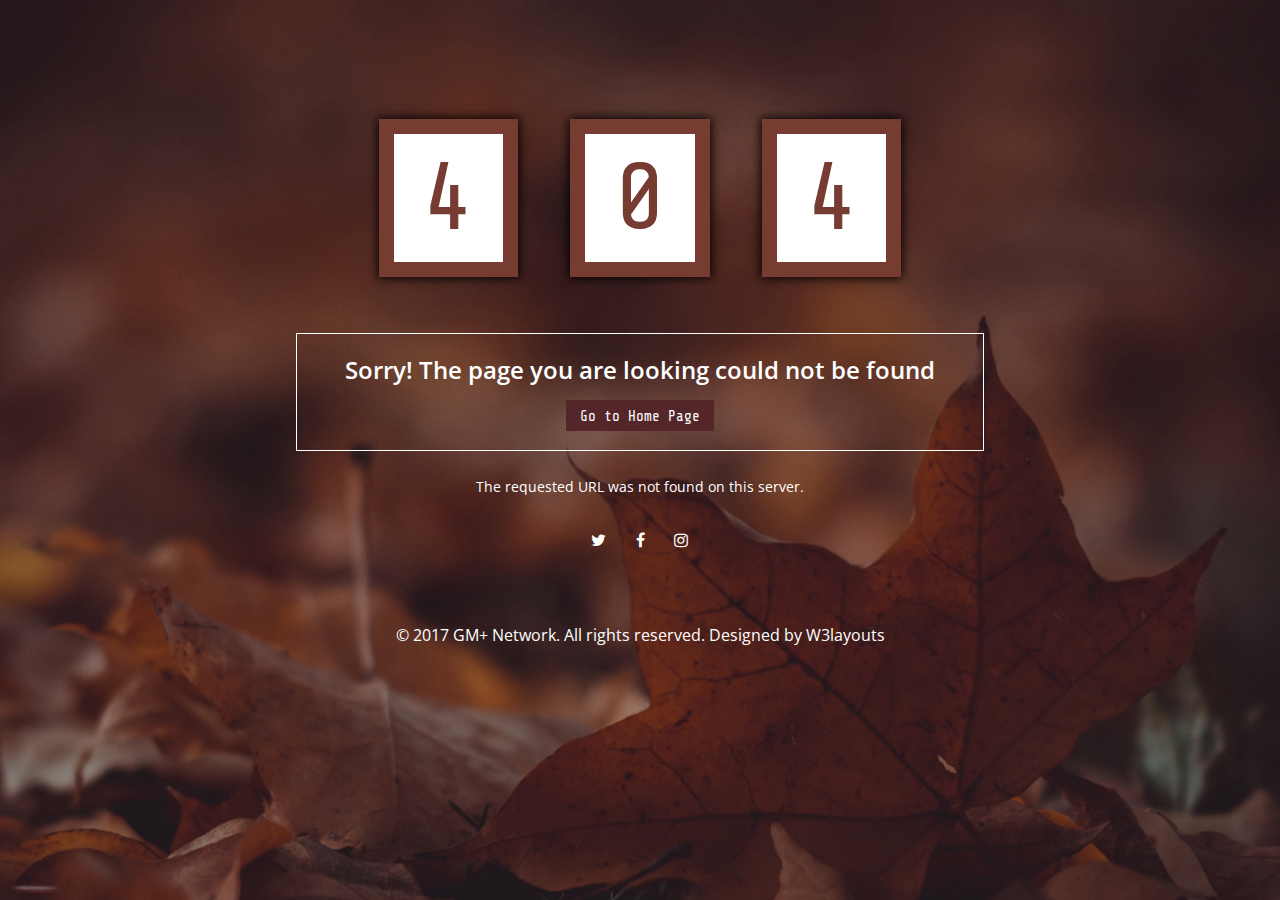
==== 404/index.html @ 59c668ac "Initial 404 Page" ====
<!DOCTYPE html>
<html>
	<head>
		<title>GM+ Network | 404!</title>
			<meta name="viewport" content="width=device-width, initial-scale=1">
			<meta http-equiv="Content-Type" content="text/html; charset=utf-8" />
			<script type="application/x-javascript"> addEventListener("load", function() { setTimeout(hideURLbar, 0); }, false); function hideURLbar(){ window.scrollTo(0,1); } </script>
			<!-- Custom Theme files -->
			<link href="css/style.css" rel="stylesheet" type="text/css" media="all" />
			<link href="css/font-awesome.css" rel="stylesheet">
			<!-- //Custom Theme files -->
			<!-- web font -->
			<link href='//fonts.googleapis.com/css?family=Open+Sans:400,300,600,700,800' rel='stylesheet' type='text/css'>
			<link href="//fonts.googleapis.com/css?family=Share+Tech+Mono" rel="stylesheet">
			<!-- //web font -->
	</head>
<body>
	<!-- main -->
	<div class="agileits-main"> 
		<div class="agileinfo-row">
			<div class="w3layouts-errortext"> 
				<h2>
					<span>4</span>
					<span>0</span>
					<span>4</span>
				</h2>
				<h3>Sorry! The page you are looking could not be found <br><a href="https://gmplus.xyz">Go to Home Page</a></h3>
				<p class="w3lstext">The requested URL was not found on this server.</p>
				<div class="wthree-sicon">
					<a href="#" class="social-button twitter"><i class="fa fa-twitter"></i></a>
					<a href="#" class="social-button facebook"><i class="fa fa-facebook"></i></a> 
					<a href="#" class="social-button instagram"><i class="fa fa-instagram"></i></a> 
				</div>  
			</div>
		</div>	
	</div>	
	<div class="copyright w3-agile">
		<p>© 2017 GM+ Network. All rights reserved. Designed by <a href="https://w3layouts.com/" target="_blank">W3layouts</a></p>
	</div>
</body>
</html>
---- 404/css/style.css ----
/*--
Author: W3layouts
Author URL: http://w3layouts.com
License: Creative Commons Attribution 3.0 Unported
License URL: http://creativecommons.org/licenses/by/3.0/
--*/
/*-- reset --*/
html,body,div,span,applet,object,iframe,h1,h2,h3,h4,h5,h6,p,blockquote,pre,a,abbr,acronym,address,big,cite,code,del,dfn,em,img,ins,kbd,q,s,samp,small,strike,strong,sub,sup,tt,var,b,u,i,dl,dt,dd,ol,nav ul,nav li,fieldset,form,label,legend,table,caption,tbody,tfoot,thead,tr,th,td,article,aside,canvas,details,embed,figure,figcaption,footer,header,hgroup,menu,nav,output,ruby,section,summary,time,mark,audio,video{margin:0;padding:0;border:0;font-size:100%;font:inherit;vertical-align:baseline;}
article, aside, details, figcaption, figure,footer, header, hgroup, menu, nav, section {display: block;}
ol,ul{list-style:none;margin:0px;padding:0px;}
blockquote,q{quotes:none;}
blockquote:before,blockquote:after,q:before,q:after{content:'';content:none;}
table{border-collapse:collapse;border-spacing:0;}
/*-- start editing from here --*/
a{text-decoration:none;}
.txt-rt{text-align:right;}/* text align right */
.txt-lt{text-align:left;}/* text align left */
.txt-center{text-align:center;}/* text align center */
.float-rt{float:right;}/* float right */
.float-lt{float:left;}/* float left */
.clear{clear:both;}/* clear float */
.pos-relative{position:relative;}/* Position Relative */
.pos-absolute{position:absolute;}/* Position Absolute */
.vertical-base{	vertical-align:baseline;}/* vertical align baseline */
.vertical-top{	vertical-align:top;}/* vertical align top */
nav.vertical ul li{	display:block;}/* vertical menu */
nav.horizontal ul li{	display: inline-block;}/* horizontal menu */
img{max-width:100%;}
/*-- end reset --*/
body {
    font-family: 'Open Sans', sans-serif;
    background: url(../images/1.jpg)no-repeat center 0px;
	-webkit-background-size:cover;
	-moz-background-size:cover; 
	background-size:cover;
    background-attachment: fixed;
} 
/*-- main --*/ 
.agileinfo-row {
    width: 65%;
    margin:0 auto;
}
/*-- top-nav --*/
.w3top-nav {
    padding-top: 2.5em;
}
.w3top-nav-left {
    float: left;
}
.w3top-nav-right {
    float: right;
    margin-top: 0.8em;
}
.w3top-nav-left h1 {
    font-size: 2.8em;
    font-weight: 100;
    line-height: .9em;
    letter-spacing: -2px;
}
.w3top-nav-left h1 a {
    color: #fff;
} 
.w3top-nav-right h6 {
    font-size: 1em;
    color: #fff;
    font-weight: 100;
    letter-spacing: 2px;
}
/*-- //top-nav --*/
/*-- //errortext --*/
.w3layouts-errortext{
    padding-top: 7em;
    text-align: center;
} 
.w3layouts-errortext h2 {
    font-size: 6em;
    color: #fff;
    line-height: 1.8em;
    font-family: 'Share Tech Mono', monospace;
}
.w3layouts-errortext h2  span {
    background: #fff;
    color: #763c31;
    padding: .1em 0.3em;
    border: 15px solid #763c31;
	-webkit-box-shadow: 0px 0px 10px 1px #000;
	-moz-box-shadow: 0px 0px 10px 1px #000; 
    box-shadow: 0px 0px 10px 1px #000;
}
.w3layouts-errortext h3 {
    font-size: 1.5em;
    color: #fff;
    font-weight: 600;
    border: 1px solid #fff;
    display: inline-block;
    padding: .8em 2em;
    margin: 2em 0 0;
}
.w3layouts-errortext h3 a {
    font-size: 0.6em;
    color: #fff;
	font-weight: 100;
    background: #542629;
    display: inline-block;
    padding: .5em 1em;
    margin-top: 1em;
    font-family: 'Share Tech Mono', monospace;
	-webkit-transition:.5s all;
	-moz-transition:.5s all; 
	transition:.5s all;
}
.w3layouts-errortext h3 a:hover {
    color: #FFC107;
    background: transparent;
}
p.w3lstext {
    font-size: 0.9em;
    color: #fff;
    line-height: 2em;
    font-weight: 400;
    width: 65%;
    margin: 1.5em auto;
}
/*-- wthree-sicons --*/ 
.wthree-sicon a {
    font-size: 1em;
    color: #fff;
    margin: 0 .1em;
    border: 1px solid transparent;
    width: 32px;
    height: 32px;
    display: inline-block;
    text-align: center;
    line-height: 2em;
	-webkit-transition:.5s all;
	-moz-transition:.5s all; 
	transition:.5s all;
} 
.wthree-sicon a:hover {
    color: #FFC107;
	border-color: #FFC107;
	-webkit-border-radius: 50%;
	-moz-border-radius: 50%;
	-o-border-radius: 50%;
	-ms-border-radius: 50%;
    border-radius: 50%;
}
/*-- //wthree-sicons --*  
/*-- errortext --*/
/*-- copyright --*/
.copyright {
    margin: 4em 0 1em;
    text-align: center;
}
.copyright p {
    font-size: 1em;
    color: #fff;
	line-height:1.8em;
}
.copyright p a{
    color: #fff; 
	-webkit-transition: 0.5s all;
	-moz-transition: 0.5s all;
	-o-transition: 0.5s all;
	-ms-transition: 0.5s all;
	transition: 0.5s all;
}
.copyright p a:hover{
    color: #4CAF50;	
}
/*-- //copyright --*/
/*-- //main --*/
/*-- responsive-design --*/ 
@media(max-width:1280px){
p.w3lstext { 
    width: 72%; 
}
}
@media(max-width:1080px){
p.w3lstext {
    width: 94%;
}
.agileinfo-row {
    width: 68%; 
}
}
@media(max-width:1024px){
.w3layouts-errortext h2 {
    font-size: 5.5em; 
}
.w3layouts-errortext h3 {
    font-size: 1.3em; 
}
.w3layouts-errortext {
    padding-top: 7em; 
}
} 
@media(max-width:800px){
.agileinfo-row {
    width: 80%;
}
}
@media(max-width:736px){
.w3top-nav-left h1 {
    font-size: 2.6em; 
}
.w3layouts-errortext h2 {
    font-size: 4.5em;
}
.w3layouts-errortext h3 { 
    padding: .8em 1em; 
}
.w3top-nav {
    padding-top: 2em;
}
.w3top-nav-right { 
    margin-top: 0.5em;
}
}
@media(max-width:640px){
.w3top-nav-right h6 { 
    letter-spacing: 1px;
}
.w3layouts-errortext h2 span { 
    border-width: 10px; 
}
.w3top-nav-left h1 {
    font-size: 2.4em;
}
.w3layouts-errortext h3 {
    font-size: 1.2em;
}
.agileinfo-row {
    width: 90%;
}
.copyright p { 
    padding: 0 1em;
}
}
@media(max-width:480px){
.w3top-nav-right h6 {
    font-size: 0.9em; 
}
.w3layouts-errortext h2 {
    font-size: 3.5em;
}
.w3layouts-errortext h3 {
    font-size: 1.1em;
    line-height: 1.6em;
    margin: 1.5em 0 0;
}
.w3layouts-errortext h3 a {
    font-size: 0.7em; 
    padding: .2em 1em;
    margin-top: 0.5em; 
}
p.w3lstext {
    width: 100%;
    font-size: 0.8em;
}
.copyright p {
    font-size: 0.9em;  
}
}
@media(max-width:414px){
.w3top-nav-right h6 {
    letter-spacing: 0px;
}
.w3top-nav-left h1 {
    font-size: 2.2em;
}
.w3layouts-errortext h2 span {
    border-width: 7px;
}
.w3layouts-errortext h2 span:nth-child(2) {
    margin: 0 -.1em;
}
.w3layouts-errortext h3 {
    font-size: 1em; 
    margin: 1em 0 0;
}
} 
@media(max-width:375px){
.w3top-nav-left,.w3top-nav-right{
    float: none;
    text-align: center;
}
.w3top-nav-left h1 {
    font-size: 2em;
}
.w3top-nav-right {
    margin-top: 0.8em;
}
.w3top-nav-right h6 {
    font-size: 0.8em;
}
.w3layouts-errortext {
    padding-top: 3em;
}
.w3layouts-errortext h2 {
    font-size: 3em;
}
.copyright {
    margin: 2em 0 1em; 
}
.wthree-sicon a {
    font-size: 0.9em; 
    width: 28px;
    height: 28px; 
}
}
@media(max-width:320px){
.w3layouts-errortext h2 span:nth-child(2) {
    margin: 0 -.2em;
}
.w3layouts-errortext h3 {
    font-size: 0.9em; 
}
.w3layouts-errortext h2 {
    font-size: 2.5em;
}
.w3layouts-errortext h2 span {
    border-width: 5px;
}
.w3top-nav {
    padding-top: 1.5em;
}
}
/*-- //responsive-design --*/
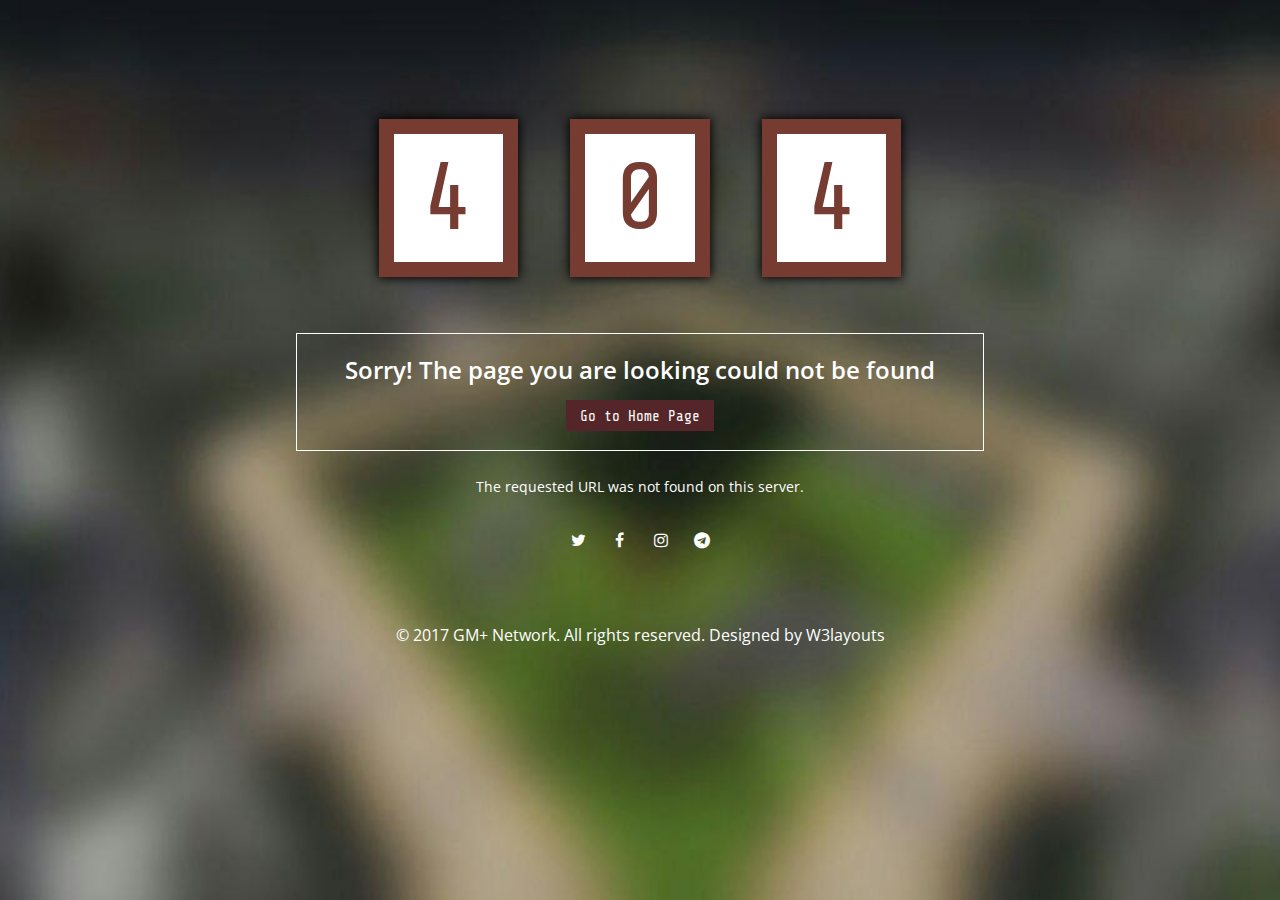
==== commit e2c75015: "Cleanups + FA Update" ====
--- a/404/index.html
+++ b/404/index.html
@@ -4,18 +4,12 @@
 		<title>GM+ Network | 404!</title>
 			<meta name="viewport" content="width=device-width, initial-scale=1">
 			<meta http-equiv="Content-Type" content="text/html; charset=utf-8" />
-			<script type="application/x-javascript"> addEventListener("load", function() { setTimeout(hideURLbar, 0); }, false); function hideURLbar(){ window.scrollTo(0,1); } </script>
-			<!-- Custom Theme files -->
 			<link href="css/style.css" rel="stylesheet" type="text/css" media="all" />
 			<link href="css/font-awesome.css" rel="stylesheet">
-			<!-- //Custom Theme files -->
-			<!-- web font -->
 			<link href='//fonts.googleapis.com/css?family=Open+Sans:400,300,600,700,800' rel='stylesheet' type='text/css'>
 			<link href="//fonts.googleapis.com/css?family=Share+Tech+Mono" rel="stylesheet">
-			<!-- //web font -->
 	</head>
 <body>
-	<!-- main -->
 	<div class="agileits-main"> 
 		<div class="agileinfo-row">
 			<div class="w3layouts-errortext"> 
@@ -27,9 +21,10 @@
 				<h3>Sorry! The page you are looking could not be found <br><a href="https://gmplus.xyz">Go to Home Page</a></h3>
 				<p class="w3lstext">The requested URL was not found on this server.</p>
 				<div class="wthree-sicon">
-					<a href="#" class="social-button twitter"><i class="fa fa-twitter"></i></a>
-					<a href="#" class="social-button facebook"><i class="fa fa-facebook"></i></a> 
-					<a href="#" class="social-button instagram"><i class="fa fa-instagram"></i></a> 
+					<a href="https://twitter.com/gmplusnetwork" class="social-button twitter"><i class="fa fa-twitter"></i></a>
+					<a href="https://facebook.com/gmplusnetwork" class="social-button facebook"><i class="fa fa-facebook"></i></a> 
+					<a href="https://instagram.com/gmplusnetwork" class="social-button instagram"><i class="fa fa-instagram"></i></a> 
+					<a href="https://t.me/gmplusnetwork" class="social-button telegram"><i class="fa fa-telegram"></i></a> 
 				</div>  
 			</div>
 		</div>	
--- a/404/css/style.css
+++ b/404/css/style.css
@@ -1,9 +1,3 @@
-/*--
-Author: W3layouts
-Author URL: http://w3layouts.com
-License: Creative Commons Attribution 3.0 Unported
-License URL: http://creativecommons.org/licenses/by/3.0/
---*/
 /*-- reset --*/
 html,body,div,span,applet,object,iframe,h1,h2,h3,h4,h5,h6,p,blockquote,pre,a,abbr,acronym,address,big,cite,code,del,dfn,em,img,ins,kbd,q,s,samp,small,strike,strong,sub,sup,tt,var,b,u,i,dl,dt,dd,ol,nav ul,nav li,fieldset,form,label,legend,table,caption,tbody,tfoot,thead,tr,th,td,article,aside,canvas,details,embed,figure,figcaption,footer,header,hgroup,menu,nav,output,ruby,section,summary,time,mark,audio,video{margin:0;padding:0;border:0;font-size:100%;font:inherit;vertical-align:baseline;}
 article, aside, details, figcaption, figure,footer, header, hgroup, menu, nav, section {display: block;}
@@ -29,7 +23,7 @@
 /*-- end reset --*/
 body {
     font-family: 'Open Sans', sans-serif;
-    background: url(../images/1.jpg)no-repeat center 0px;
+    background: url(../img/bg1.jpg)no-repeat center 0px;
 	-webkit-background-size:cover;
 	-moz-background-size:cover; 
 	background-size:cover;
@@ -40,33 +34,6 @@
     width: 65%;
     margin:0 auto;
 }
-/*-- top-nav --*/
-.w3top-nav {
-    padding-top: 2.5em;
-}
-.w3top-nav-left {
-    float: left;
-}
-.w3top-nav-right {
-    float: right;
-    margin-top: 0.8em;
-}
-.w3top-nav-left h1 {
-    font-size: 2.8em;
-    font-weight: 100;
-    line-height: .9em;
-    letter-spacing: -2px;
-}
-.w3top-nav-left h1 a {
-    color: #fff;
-} 
-.w3top-nav-right h6 {
-    font-size: 1em;
-    color: #fff;
-    font-weight: 100;
-    letter-spacing: 2px;
-}
-/*-- //top-nav --*/
 /*-- //errortext --*/
 .w3layouts-errortext{
     padding-top: 7em;
@@ -200,33 +167,10 @@
     width: 80%;
 }
 }
-@media(max-width:736px){
-.w3top-nav-left h1 {
-    font-size: 2.6em; 
-}
-.w3layouts-errortext h2 {
-    font-size: 4.5em;
-}
-.w3layouts-errortext h3 { 
-    padding: .8em 1em; 
-}
-.w3top-nav {
-    padding-top: 2em;
-}
-.w3top-nav-right { 
-    margin-top: 0.5em;
-}
-}
 @media(max-width:640px){
-.w3top-nav-right h6 { 
-    letter-spacing: 1px;
-}
 .w3layouts-errortext h2 span { 
     border-width: 10px; 
 }
-.w3top-nav-left h1 {
-    font-size: 2.4em;
-}
 .w3layouts-errortext h3 {
     font-size: 1.2em;
 }
@@ -238,9 +182,6 @@
 }
 }
 @media(max-width:480px){
-.w3top-nav-right h6 {
-    font-size: 0.9em; 
-}
 .w3layouts-errortext h2 {
     font-size: 3.5em;
 }
@@ -263,12 +204,6 @@
 }
 }
 @media(max-width:414px){
-.w3top-nav-right h6 {
-    letter-spacing: 0px;
-}
-.w3top-nav-left h1 {
-    font-size: 2.2em;
-}
 .w3layouts-errortext h2 span {
     border-width: 7px;
 }
@@ -281,19 +216,6 @@
 }
 } 
 @media(max-width:375px){
-.w3top-nav-left,.w3top-nav-right{
-    float: none;
-    text-align: center;
-}
-.w3top-nav-left h1 {
-    font-size: 2em;
-}
-.w3top-nav-right {
-    margin-top: 0.8em;
-}
-.w3top-nav-right h6 {
-    font-size: 0.8em;
-}
 .w3layouts-errortext {
     padding-top: 3em;
 }
@@ -322,8 +244,5 @@
 .w3layouts-errortext h2 span {
     border-width: 5px;
 }
-.w3top-nav {
-    padding-top: 1.5em;
-}
 }
 /*-- //responsive-design --*/ 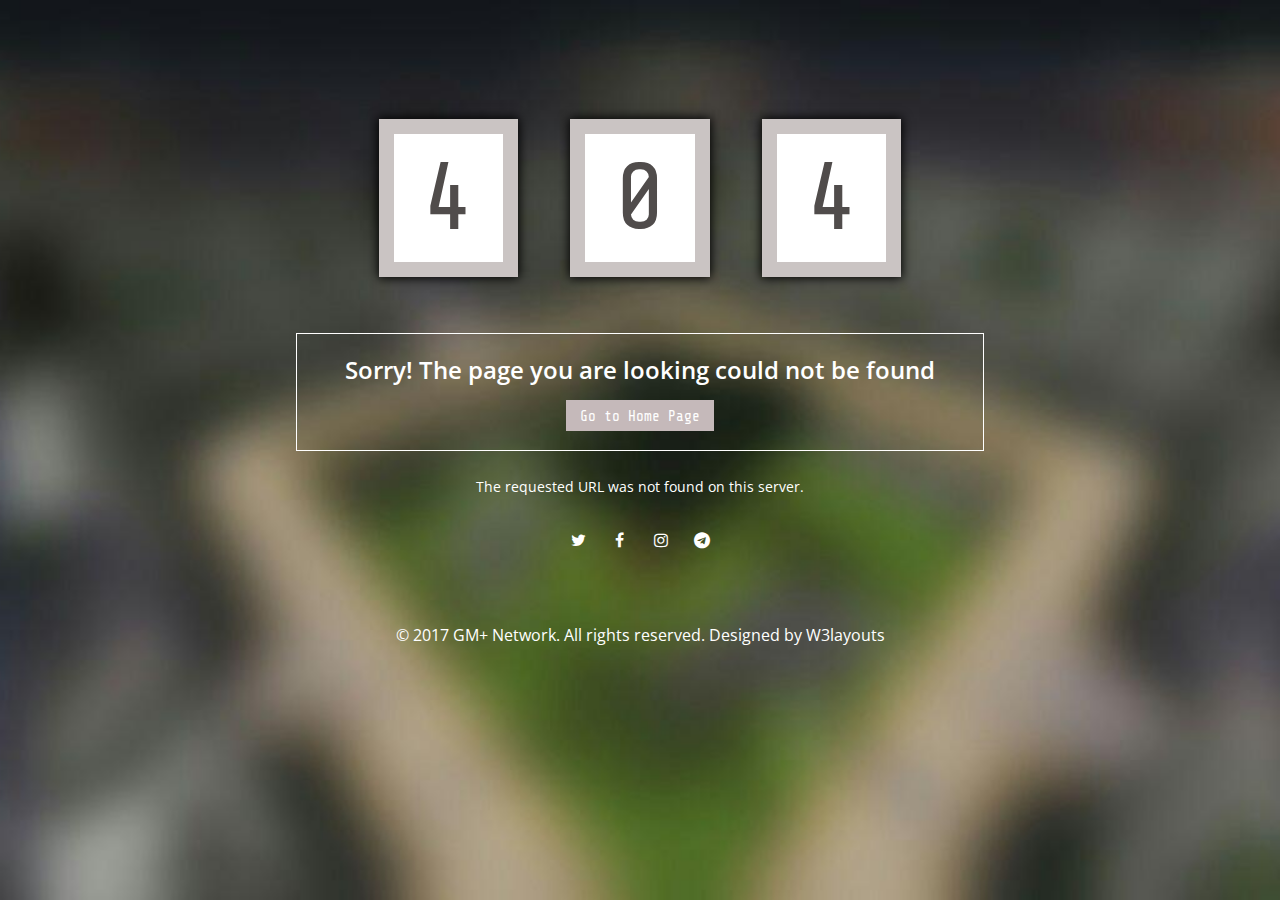
==== commit 318870e3: "Turn this into one-page" ====
--- a/404/index.html
+++ b/404/index.html
@@ -1,36 +1,40 @@
 <!DOCTYPE html>
 <html>
-	<head>
-		<title>GM+ Network | 404!</title>
-			<meta name="viewport" content="width=device-width, initial-scale=1">
-			<meta http-equiv="Content-Type" content="text/html; charset=utf-8" />
-			<link href="css/style.css" rel="stylesheet" type="text/css" media="all" />
-			<link href="css/font-awesome.css" rel="stylesheet">
-			<link href='//fonts.googleapis.com/css?family=Open+Sans:400,300,600,700,800' rel='stylesheet' type='text/css'>
-			<link href="//fonts.googleapis.com/css?family=Share+Tech+Mono" rel="stylesheet">
-	</head>
+<head>
+    <title>GM+ Network | 404!</title>
+    <meta name="viewport" content="width=device-width, initial-scale=1">
+    <meta http-equiv="Content-Type" content="text/html; charset=utf-8"/>
+    <link href="css/style.css" rel="stylesheet" type="text/css" media="all"/>
+    <link href="css/font-awesome.css" rel="stylesheet">
+    <link href='//fonts.googleapis.com/css?family=Open+Sans:400,300,600,700,800' rel='stylesheet' type='text/css'>
+    <link href="//fonts.googleapis.com/css?family=Share+Tech+Mono" rel="stylesheet">
+</head>
 <body>
-	<div class="agileits-main"> 
-		<div class="agileinfo-row">
-			<div class="w3layouts-errortext"> 
-				<h2>
-					<span>4</span>
-					<span>0</span>
-					<span>4</span>
-				</h2>
-				<h3>Sorry! The page you are looking could not be found <br><a href="https://gmplus.xyz">Go to Home Page</a></h3>
-				<p class="w3lstext">The requested URL was not found on this server.</p>
-				<div class="wthree-sicon">
-					<a href="https://twitter.com/gmplusnetwork" class="social-button twitter"><i class="fa fa-twitter"></i></a>
-					<a href="https://facebook.com/gmplusnetwork" class="social-button facebook"><i class="fa fa-facebook"></i></a> 
-					<a href="https://instagram.com/gmplusnetwork" class="social-button instagram"><i class="fa fa-instagram"></i></a> 
-					<a href="https://t.me/gmplusnetwork" class="social-button telegram"><i class="fa fa-telegram"></i></a> 
-				</div>  
-			</div>
-		</div>	
-	</div>	
-	<div class="copyright w3-agile">
-		<p>© 2017 GM+ Network. All rights reserved. Designed by <a href="https://w3layouts.com/" target="_blank">W3layouts</a></p>
-	</div>
+<div class="agileits-main">
+    <div class="agileinfo-row">
+        <div class="w3layouts-errortext">
+            <h2>
+                <span>4</span>
+                <span>0</span>
+                <span>4</span>
+            </h2>
+            <h3>Sorry! The page you are looking could not be found <br><a href="https://gmplus.xyz">Go to Home Page</a>
+            </h3>
+            <p class="w3lstext">The requested URL was not found on this server.</p>
+            <div class="wthree-sicon">
+                <a href="https://twitter.com/gmplusnetwork" class="social-button twitter"><i class="fa fa-twitter"></i></a>
+                <a href="https://facebook.com/gmplusnetwork" class="social-button facebook"><i
+                        class="fa fa-facebook"></i></a>
+                <a href="https://instagram.com/gmplusnetwork" class="social-button instagram"><i
+                        class="fa fa-instagram"></i></a>
+                <a href="https://t.me/gmplusnetwork" class="social-button telegram"><i class="fa fa-telegram"></i></a>
+            </div>
+        </div>
+    </div>
+</div>
+<div class="copyright w3-agile">
+    <p>© 2017 GM+ Network. All rights reserved. Designed by <a href="https://w3layouts.com/"
+                                                               target="_blank">W3layouts</a></p>
+</div>
 </body>
 </html>--- a/404/css/style.css
+++ b/404/css/style.css
@@ -47,9 +47,9 @@
 }
 .w3layouts-errortext h2  span {
     background: #fff;
-    color: #763c31;
+    color: #504c4b;
     padding: .1em 0.3em;
-    border: 15px solid #763c31;
+    border: 15px solid #cac4c3;
 	-webkit-box-shadow: 0px 0px 10px 1px #000;
 	-moz-box-shadow: 0px 0px 10px 1px #000; 
     box-shadow: 0px 0px 10px 1px #000;
@@ -67,7 +67,7 @@
     font-size: 0.6em;
     color: #fff;
 	font-weight: 100;
-    background: #542629;
+    background: #c5b9ba;
     display: inline-block;
     padding: .5em 1em;
     margin-top: 1em;
@@ -77,8 +77,7 @@
 	transition:.5s all;
 }
 .w3layouts-errortext h3 a:hover {
-    color: #FFC107;
-    background: transparent;
+	background-color: rgba(138, 138, 138, 0.278431);
 }
 p.w3lstext {
     font-size: 0.9em;
@@ -104,8 +103,8 @@
 	transition:.5s all;
 } 
 .wthree-sicon a:hover {
-    color: #FFC107;
-	border-color: #FFC107;
+    color: rgba(247, 242, 242, 0.71);
+	border-color: #fff;
 	-webkit-border-radius: 50%;
 	-moz-border-radius: 50%;
 	-o-border-radius: 50%;
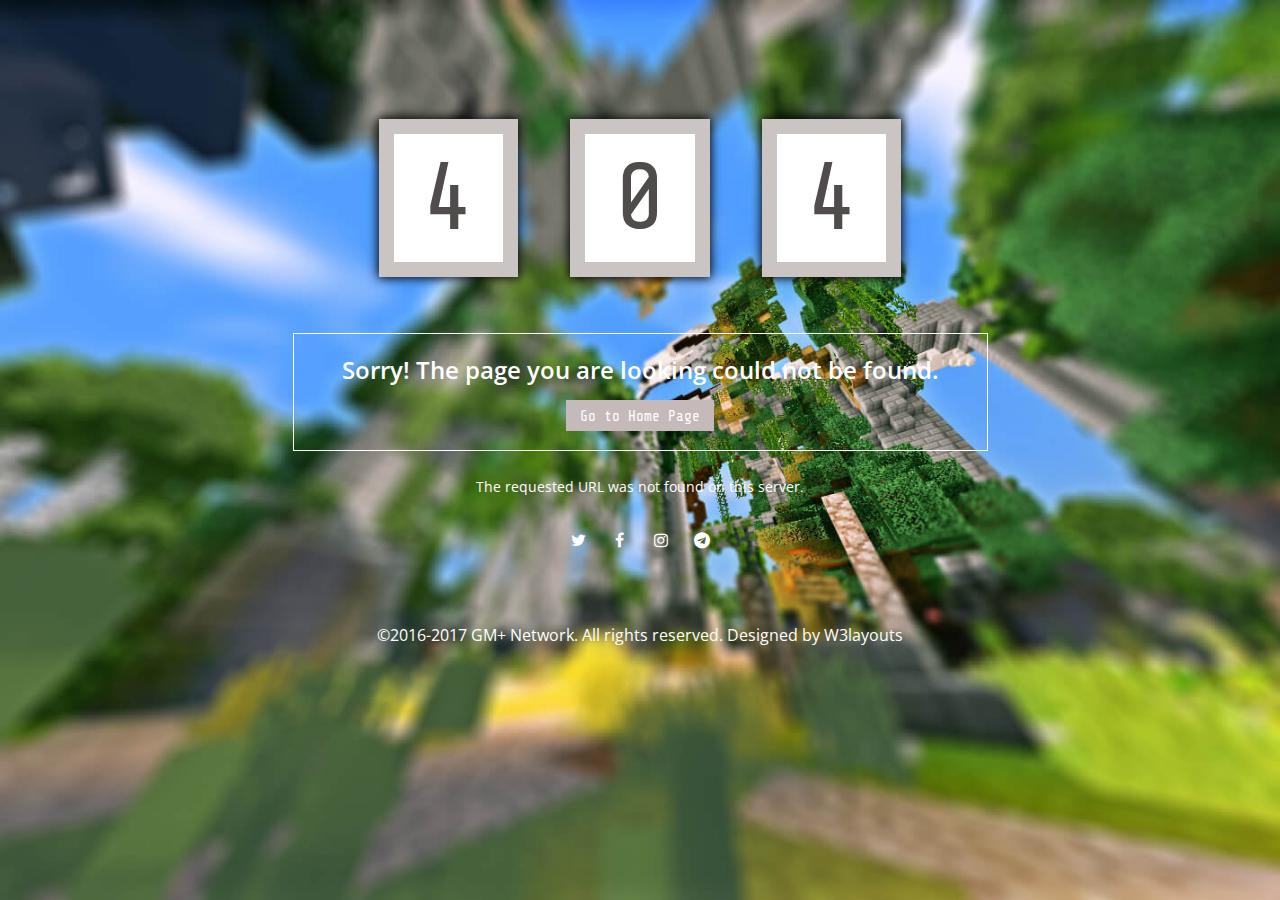
==== commit 96e77617: "add favicon and backgrounds" ====
--- a/404/index.html
+++ b/404/index.html
@@ -18,23 +18,20 @@
                 <span>0</span>
                 <span>4</span>
             </h2>
-            <h3>Sorry! The page you are looking could not be found <br><a href="https://gmplus.xyz">Go to Home Page</a>
+            <h3>Sorry! The page you are looking could not be found. <br><a href="https://gmplus.xyz">Go to Home Page</a>
             </h3>
             <p class="w3lstext">The requested URL was not found on this server.</p>
             <div class="wthree-sicon">
                 <a href="https://twitter.com/gmplusnetwork" class="social-button twitter"><i class="fa fa-twitter"></i></a>
-                <a href="https://facebook.com/gmplusnetwork" class="social-button facebook"><i
-                        class="fa fa-facebook"></i></a>
-                <a href="https://instagram.com/gmplusnetwork" class="social-button instagram"><i
-                        class="fa fa-instagram"></i></a>
+                <a href="https://facebook.com/gmplusnetwork" class="social-button facebook"><i class="fa fa-facebook"></i></a>
+                <a href="https://instagram.com/gmplusnetwork" class="social-button instagram"><i class="fa fa-instagram"></i></a>
                 <a href="https://t.me/gmplusnetwork" class="social-button telegram"><i class="fa fa-telegram"></i></a>
             </div>
         </div>
     </div>
 </div>
 <div class="copyright w3-agile">
-    <p>© 2017 GM+ Network. All rights reserved. Designed by <a href="https://w3layouts.com/"
-                                                               target="_blank">W3layouts</a></p>
+    <p>&copy;2016-2017 GM+ Network. All rights reserved. Designed by <a href="https://w3layouts.com/" target="_blank">W3layouts</a></p>
 </div>
 </body>
 </html>--- a/404/css/style.css
+++ b/404/css/style.css
@@ -1,7 +1,7 @@
 /*-- reset --*/
 html,body,div,span,applet,object,iframe,h1,h2,h3,h4,h5,h6,p,blockquote,pre,a,abbr,acronym,address,big,cite,code,del,dfn,em,img,ins,kbd,q,s,samp,small,strike,strong,sub,sup,tt,var,b,u,i,dl,dt,dd,ol,nav ul,nav li,fieldset,form,label,legend,table,caption,tbody,tfoot,thead,tr,th,td,article,aside,canvas,details,embed,figure,figcaption,footer,header,hgroup,menu,nav,output,ruby,section,summary,time,mark,audio,video{margin:0;padding:0;border:0;font-size:100%;font:inherit;vertical-align:baseline;}
 article, aside, details, figcaption, figure,footer, header, hgroup, menu, nav, section {display: block;}
-ol,ul{list-style:none;margin:0px;padding:0px;}
+ol,ul{list-style:none;margin:0;padding:0;}
 blockquote,q{quotes:none;}
 blockquote:before,blockquote:after,q:before,q:after{content:'';content:none;}
 table{border-collapse:collapse;border-spacing:0;}
@@ -23,7 +23,7 @@
 /*-- end reset --*/
 body {
     font-family: 'Open Sans', sans-serif;
-    background: url(../img/bg1.jpg)no-repeat center 0px;
+    background: url(../img/backgrounds/bg4.jpg) no-repeat center 0;
 	-webkit-background-size:cover;
 	-moz-background-size:cover; 
 	background-size:cover;
@@ -50,9 +50,9 @@
     color: #504c4b;
     padding: .1em 0.3em;
     border: 15px solid #cac4c3;
-	-webkit-box-shadow: 0px 0px 10px 1px #000;
-	-moz-box-shadow: 0px 0px 10px 1px #000; 
-    box-shadow: 0px 0px 10px 1px #000;
+	-webkit-box-shadow: 0 0 10px 1px #000;
+	-moz-box-shadow: 0 0 10px 1px #000;
+    box-shadow: 0 0 10px 1px #000;
 }
 .w3layouts-errortext h3 {
     font-size: 1.5em;
@@ -107,8 +107,8 @@
 	border-color: #fff;
 	-webkit-border-radius: 50%;
 	-moz-border-radius: 50%;
-	-o-border-radius: 50%;
-	-ms-border-radius: 50%;
+    -o-border-radius: 50%;
+    -ms-border-radius: 50%;
     border-radius: 50%;
 }
 /*-- //wthree-sicons --*  
@@ -128,7 +128,7 @@
 	-webkit-transition: 0.5s all;
 	-moz-transition: 0.5s all;
 	-o-transition: 0.5s all;
-	-ms-transition: 0.5s all;
+    -ms-transition: 0.5s all;
 	transition: 0.5s all;
 }
 .copyright p a:hover{
